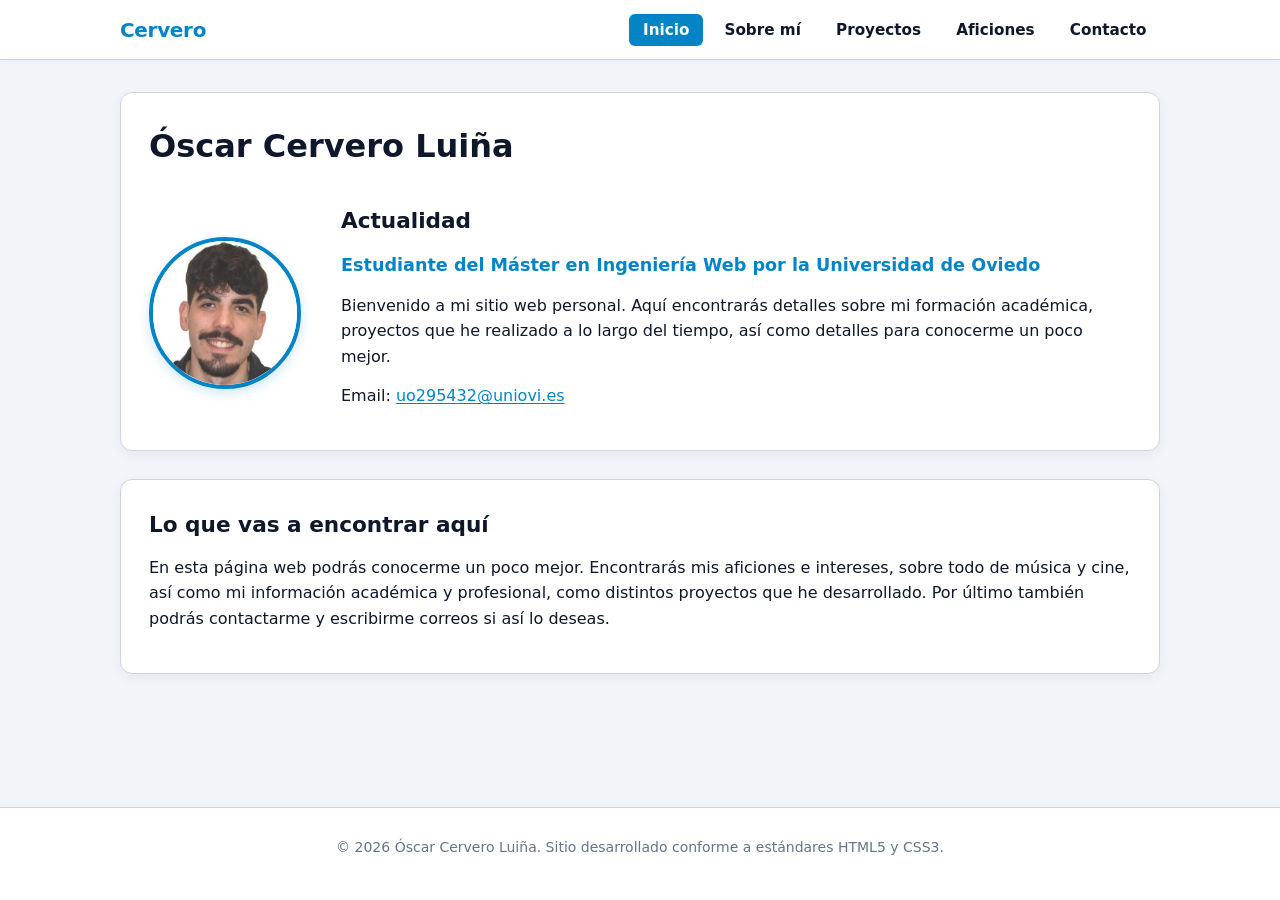
==== index.html @ fde18aa8 "Add files via upload" ====
<!DOCTYPE html>
<html lang="es">
<head>
  <meta charset="UTF-8">
  <meta name="viewport" content="width=device-width, initial-scale=1.0">
  <meta name="description" content="Sitio web personal y portafolio profesional de Óscar Cervero Luiña.">
  <title>Inicio | Mi Sitio Web</title>
  <link rel="stylesheet" href="css/base.css">
  <link rel="stylesheet" href="css/portafolio.css">
  <script src="js/layout.js" defer></script>
</head>
<body>
  <header></header>

  <main>
    <section>
      <h1>Óscar Cervero Luiña</h1>
      <img src="img/cara.jpg" alt="Fotografía de retrato de Óscar Cervero Luiña">
      <article>
        <h2>Actualidad</h2>
        <p>Estudiante del Máster en Ingeniería Web por la Universidad de Oviedo</p>
        <p>Bienvenido a mi sitio web personal. Aquí encontrarás detalles sobre mi formación académica, proyectos que he realizado a lo largo del tiempo, así como detalles para conocerme un poco mejor.</p>
        <p>Email: <a href="mailto:uo295432@uniovi.es">uo295432@uniovi.es</a></p>
      </article>
    </section>

    <section>
      <h2>Lo que vas a encontrar aquí</h2>
      <p>En esta página web podrás conocerme un poco mejor. Encontrarás mis aficiones e intereses, sobre todo de música y cine, así como mi información académica y profesional, como distintos proyectos que he desarrollado. Por último también podrás contactarme y escribirme correos si así lo deseas.</p>
    </section>
  </main>

  <footer></footer>
</body>
</html>
---- css/base.css ----
/* ==========================================================================
   VARIABLES GLOBALES Y RESET
   ========================================================================== */
:root {
  --color-fondo: #f1f5f9;
  --color-superficie: #ffffff;
  --color-texto: #0f172a;
  --color-texto-suave: #64748b;
  --color-primario: #0284c7;
  --color-primario-hover: #0369a1;
  --color-primario-fondo: #e0f2fe;
  --color-borde: #cbd5e1;
  
  --fuente-sistema: system-ui, -apple-system, BlinkMacSystemFont, "Segoe UI", Roboto, Helvetica, Arial, sans-serif;
  --ancho-maximo: 68rem;     
  --radio-borde: 0.75rem;    
  --sombra-tarjeta: 0 0.25rem 0.75rem rgba(0, 0, 0, 0.05);
}

*,
*::before,
*::after {
  box-sizing: border-box;
  margin: 0;
  padding: 0;
}

body {
  font-family: var(--fuente-sistema);
  color: var(--color-texto);
  background-color: var(--color-fondo);
  line-height: 1.6;
  min-height: 100vh;
  display: flex;
  flex-direction: column;
}

/* ==========================================================================
   CABECERA Y NAVEGACIÓN GLOBAL
   ========================================================================== */
body > header {
  background-color: var(--color-superficie);
  border-bottom: 0.0625rem solid var(--color-borde);
  position: sticky;
  top: 0;
  z-index: 100;
  box-shadow: 0 0.125rem 0.25rem rgba(0, 0, 0, 0.03);
}

body > header > nav {
  max-width: var(--ancho-maximo);
  margin-inline: auto;
  padding: 0.85rem 1.5rem;
  display: flex;
  flex-wrap: wrap;
  justify-content: space-between;
  align-items: center;
  gap: 1rem;
}

body > header > nav > a:first-of-type {
  font-size: 1.25rem;
  font-weight: 800;
  color: var(--color-primario);
  text-decoration: none;
  letter-spacing: -0.02rem;
}

body > header ul {
  list-style: none;
  display: flex;
  flex-wrap: wrap;
  gap: 0.5rem;
}

body > header ul a {
  text-decoration: none;
  color: var(--color-texto);
  font-weight: 600;
  font-size: 0.95rem;
  padding: 0.45rem 0.85rem;
  border-radius: calc(var(--radio-borde) * 0.5);
  transition: all 0.2s ease;
}

body > header ul a:hover {
  background-color: var(--color-primario-fondo);
  color: var(--color-primario);
}

body > header ul a[aria-current="page"] {
  background-color: var(--color-primario);
  color: #ffffff;
}

a:focus-visible,
button:focus-visible,
input:focus-visible,
textarea:focus-visible {
  outline: 0.15rem solid var(--color-primario);
  outline-offset: 0.125rem;
}

/* ==========================================================================
   CONTENEDOR MAIN Y ELEMENTOS GENERALES
   ========================================================================== */
main {
  max-width: var(--ancho-maximo);
  width: 100%;
  margin-inline: auto;
  padding: 2rem 1.5rem;
  flex: 1;
}

main > h1 {
  font-size: 2.15rem;
  font-weight: 800;
  color: var(--color-texto);
  margin-bottom: 1.5rem;
  letter-spacing: -0.03rem;
}

main > section,
main > article {
  background-color: var(--color-superficie);
  border: 0.0625rem solid var(--color-borde);
  border-radius: var(--radio-borde);
  padding: 1.75rem;
  margin-bottom: 1.75rem;
  box-shadow: var(--sombra-tarjeta);
}

h2 {
  font-size: 1.35rem;
  font-weight: 700;
  margin-bottom: 0.75rem;
  color: var(--color-texto);
}

h3 {
  font-size: 1.05rem;
  font-weight: 600;
  margin-bottom: 0.35rem;
}

p {
  margin-bottom: 0.85rem;
}

main a {
  color: var(--color-primario);
  text-decoration: underline;
  text-underline-offset: 0.15rem;
}

main a:hover {
  color: var(--color-primario-hover);
}

/* ==========================================================================
   FOOTER
   ========================================================================== */
footer {
  background-color: var(--color-superficie);
  border-top: 0.0625rem solid var(--color-borde);
  text-align: center;
  padding: 1.75rem 1.5rem;
  font-size: 0.875rem;
  color: var(--color-texto-suave);
  margin-top: auto;
}
---- css/portafolio.css ----
/* ==========================================================================
   INDEX
   ========================================================================== */
main > section:has(> img[alt*="retrato"]) {
  display: flex;
  flex-direction: column;
  align-items: center;
  text-align: center;
  gap: 1.5rem;
}

main > section:has(> img[alt*="retrato"]) > h1 {
  width: 100%;
  font-size: 2rem;
  margin-bottom: 0.5rem;
}

main > section:has(> img[alt*="retrato"]) > img {
  width: 9.5rem;
  height: 9.5rem;
  border-radius: 50%;
  object-fit: cover;
  border: 0.25rem solid var(--color-primario);
  box-shadow: 0 0.25rem 0.75rem rgba(2, 132, 199, 0.2);
}

main > section:has(> img[alt*="retrato"]) > article {
  background-color: transparent;
  border: none;
  padding: 0;
  margin: 0;
  box-shadow: none;
  text-align: inherit;
}

main > section:has(> img[alt*="retrato"]) > article > p:first-of-type {
  font-weight: 700;
  color: var(--color-primario);
  font-size: 1.1rem;
}

@media (min-width: 48rem) {
  main > section:has(> img[alt*="retrato"]) {
    display: grid;
    grid-template-columns: 10rem 1fr;
    text-align: left;
    column-gap: 2rem;
    align-items: center;
  }

  main > section:has(> img[alt*="retrato"]) > h1 {
    grid-column: 1 / -1;
  }
}

/* ==========================================================================
   SOBRE MÍ
   ========================================================================== */
main > article > ul {
  margin-left: 1.5rem;
  margin-bottom: 1.5rem;
}

main > article > ul li {
  margin-bottom: 0.5rem;
}

/* ==========================================================================
   PROYECTOS
   ========================================================================== */
main > section:has(video) video {
  width: 100%;
  max-width: 48rem;
  height: auto;
  border-radius: calc(var(--radio-borde) * 0.75);
  display: block;
  margin-top: 1rem;
  background-color: #000000;
}

main > section:has(> article:not(:has(img))) {
  display: grid;
  grid-template-columns: 1fr;
  gap: 1.25rem;
}

main > section:has(> article:not(:has(img))) > h2 {
  grid-column: 1 / -1;
}

main > section:has(> article:not(:has(img))) > article {
  background-color: var(--color-fondo);
  border: 0.0625rem solid var(--color-borde);
  border-radius: calc(var(--radio-borde) * 0.75);
  padding: 1.25rem;
  margin-bottom: 0;
  box-shadow: none;
}

@media (min-width: 44rem) {
  main > section:has(> article:not(:has(img))) {
    grid-template-columns: 1fr 1fr;
  }
}
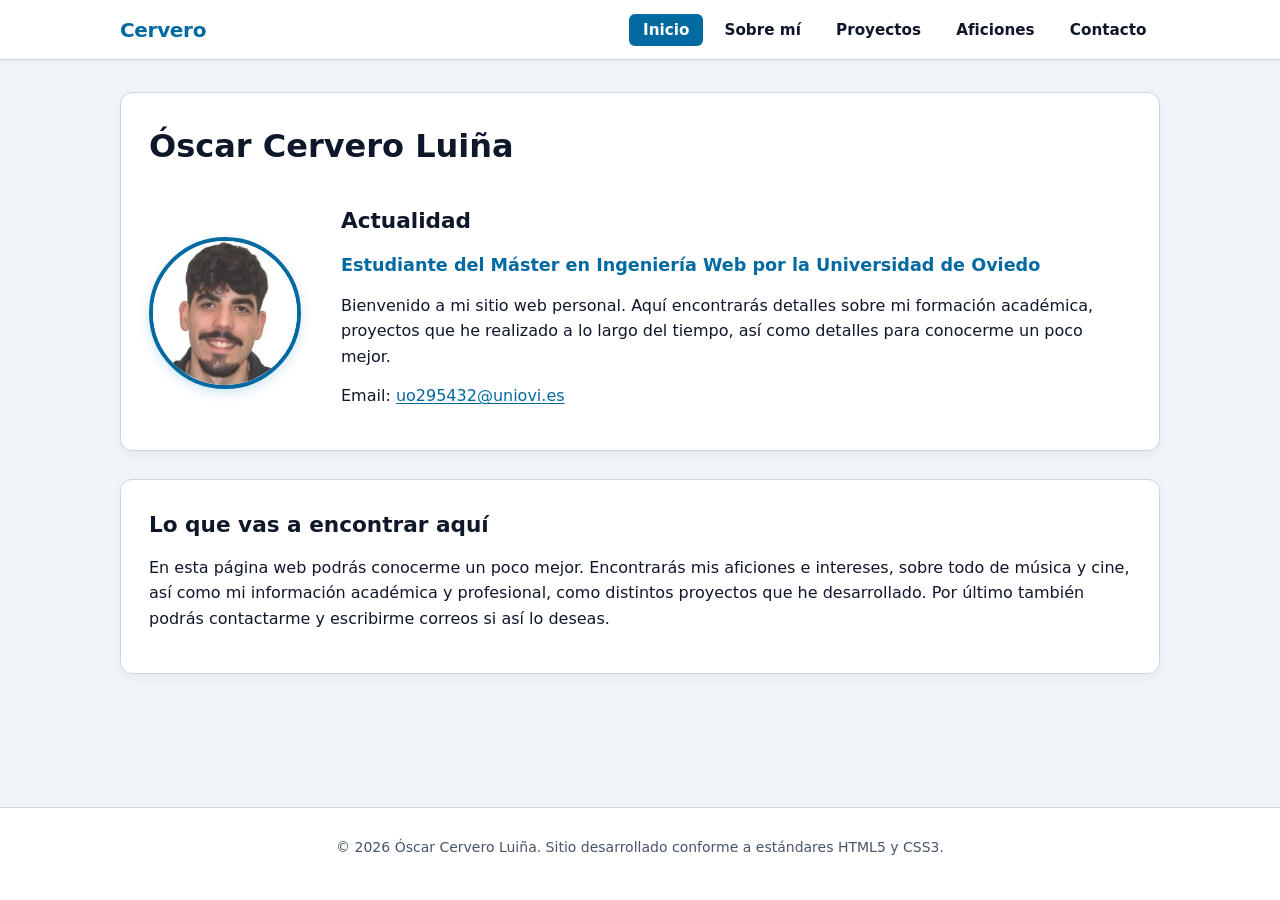
==== commit 6084e54c: "Add files via upload" ====
--- a/index.html
+++ b/index.html
@@ -20,7 +20,7 @@
         <h2>Actualidad</h2>
         <p>Estudiante del Máster en Ingeniería Web por la Universidad de Oviedo</p>
         <p>Bienvenido a mi sitio web personal. Aquí encontrarás detalles sobre mi formación académica, proyectos que he realizado a lo largo del tiempo, así como detalles para conocerme un poco mejor.</p>
-        <p>Email: <a href="mailto:uo295432@uniovi.es">uo295432@uniovi.es</a></p>
+        <p>Email: <a href="mailto:uo295432@uniovi.es" aria-label="Enviar correo a uo295432@uniovi.es (se abre en una aplicación externa)">uo295432@uniovi.es</a></p>
       </article>
     </section>
 
--- a/css/base.css
+++ b/css/base.css
@@ -5,9 +5,9 @@
   --color-fondo: #f1f5f9;
   --color-superficie: #ffffff;
   --color-texto: #0f172a;
-  --color-texto-suave: #64748b;
-  --color-primario: #0284c7;
-  --color-primario-hover: #0369a1;
+  --color-texto-suave: #475569;
+  --color-primario: #0369a1;
+  --color-primario-hover: #075985;
   --color-primario-fondo: #e0f2fe;
   --color-borde: #cbd5e1;
   
